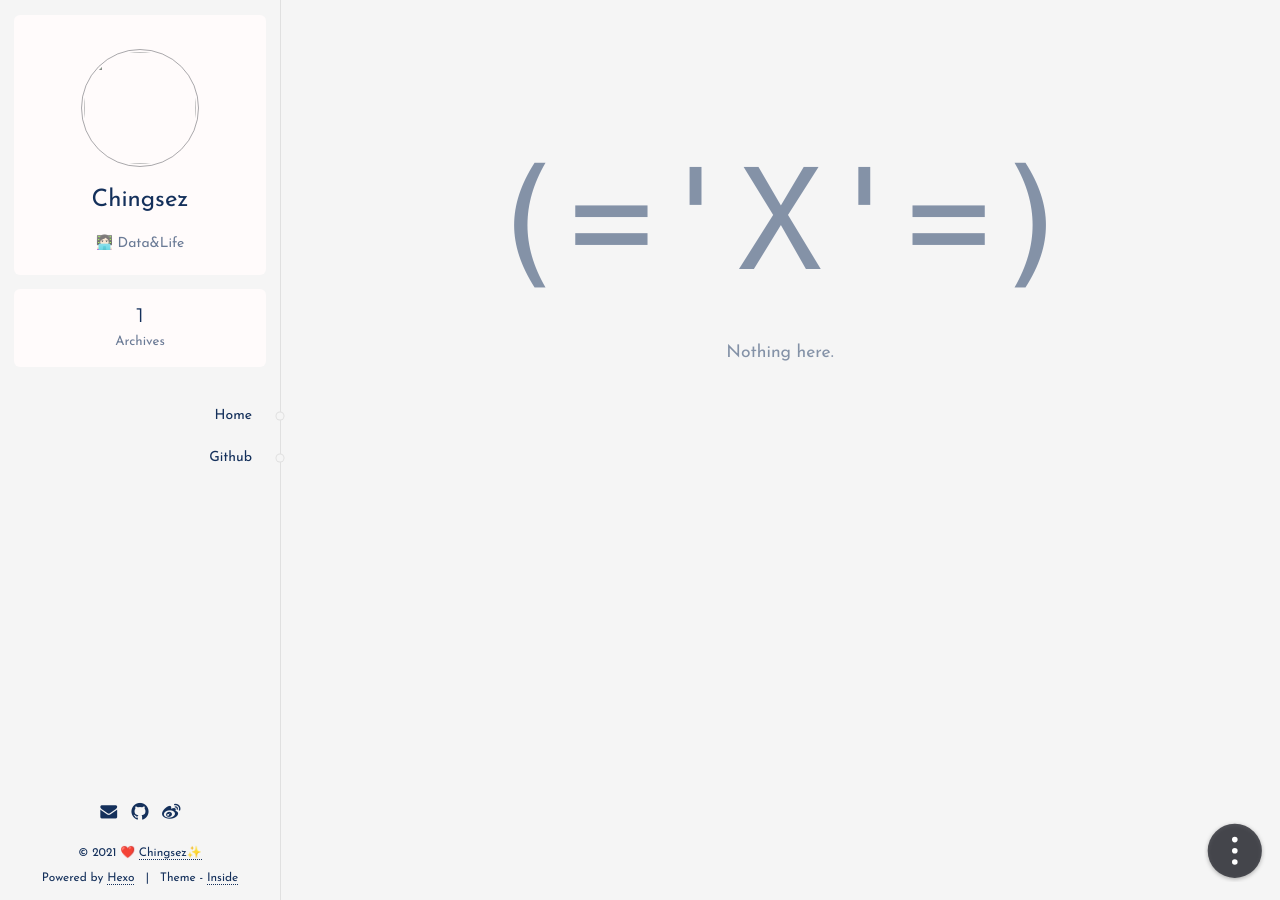
==== 404/index.html @ ec2925b9 "Site updated: 2021-01-14 09:56:22" ====
<!doctype html>
<html lang="en">
<head>
<meta charset="utf-8">
<title>Chingsez's Blog</title>
<base href="/">
<meta name="viewport" content="width=device-width, initial-scale=1, maximum-scale=1, user-scalable=0">
<link rel="canonical" href="http://example.com/404/">
<link rel="icon" type="image/x-icon" href="/favicon.ico">

<meta property="og:type" content="website">
<meta property="og:title" content="404">
<meta property="og:url" content="http://example.com/404/index.html">
<meta property="og:site_name" content="Chingsez&#39;s Blog">
<meta property="og:locale" content="en_US">
<meta property="og:image" content="http://tva1.sinaimg.cn/large/008eGmZEly1gmm3kkllflj30u00u0e82.jpg">
<meta property="article:author" content="Chingsez">
<meta name="twitter:card" content="summary">
<meta name="twitter:image" content="http://tva1.sinaimg.cn/large/008eGmZEly1gmm3kkllflj30u00u0e82.jpg">


<!-- hexo injector head_end start --><link href="//fonts.googleapis.com/css?family=Baloo+Bhaijaan|Inconsolata|Josefin+Sans|Montserrat" rel="stylesheet"><link href="/styles.43478ea7e28ed563c48b.css" rel="stylesheet">
<script src="/config.f42c9f4989754b93beda.js"></script>

<link rel="stylesheet" href="/theme.583ee6c41710050a871c.css" is="theme">
<!-- hexo injector head_end end --><meta name="generator" content="Hexo 5.3.0"></head>
<body lang="en"><!-- hexo injector body_begin start --><is-a></is-a><!-- hexo injector body_begin end --><!-- hexo injector body_end start --><script src="/runtime.b15aa7186c559b492b7d.js"></script><script src="/polyfills.824ff89b5f3ca4543a31.js"></script><script src="/main.03652fc423a687c817e8.js"></script><!-- hexo injector body_end end --></body>
</html>
---- styles.43478ea7e28ed563c48b.css ----
@charset "UTF-8";body,html{height:100%}@media print{body,html{height:auto}}html{font-size:14px}@media screen and (max-width:359px){html{font-size:12px}}body{margin:0;font-family:sans-serif;text-rendering:geometricPrecision;-webkit-font-smoothing:antialiased;-webkit-text-size-adjust:100%}@media print{body{background:none!important;color:#000!important}}h1,h2,h3,h4,h5,h6{font-weight:400;line-height:1.5}h1{font-size:1.78571rem}h2{font-size:1.42857rem}h3{font-size:1.28571rem}h4{font-size:1.14286rem}h5,h6{font-size:1rem}a{color:inherit;text-decoration:none;cursor:pointer}canvas,iframe,video{display:block;margin:auto;max-width:100%}img{max-width:100%}blockquote{margin:0;padding:0}table{border-spacing:0;border-collapse:collapse;font-size:inherit}td,th{padding:0}code,pre{font-size:85%;-webkit-font-smoothing:initial;-moz-osx-font-smoothing:initial}code{padding:.2em .4em;border-radius:3px}pre{padding:.75rem 1rem;line-height:1.6;overflow-wrap:normal;border:1px solid;border-color:inherit}pre pre{border:0}pre code{background:none;margin:0;padding:0;color:inherit}::-webkit-scrollbar{width:8px;height:6px}@media (max-width:675px){::-webkit-scrollbar{width:0;height:0;background:none}}input,textarea{border:1px solid;color:inherit;font-family:inherit;padding:4px 6px;background:none}input::-webkit-input-placeholder,textarea::-webkit-input-placeholder{color:inherit;opacity:.5}input:focus,textarea:focus{outline:none}sub,sup{position:relative;vertical-align:baseline}sup{top:-.5em}sub{top:-.3em}@font-face{font-weight:400;font-style:normal;font-family:Icon;src:url([data-uri]) format("woff")}.φbg:before{color:inherit;text-transform:none;font-style:normal;font-family:Icon;vertical-align:-1px}.icon-folder-minus:before{content:"\E900"}.icon-folder-plus:before{content:"\E901"}.icon-minus-circle:before{content:"\E923"}.icon-minus-square:before{content:"\E92E"}.icon-minus:before{content:"\E92F"}.icon-plus-square:before{content:"\E930"}.icon-plus-circle:before{content:"\E931"}.icon-plus:before{content:"\E932"}.icon-exit:before{content:"\E928"}.icon-external:before{content:"\E929"}.icon-check:before{content:"\E92A"}.icon-circle:before{content:"\E92B"}.icon-link:before{content:"\E906"}.icon-at:before{content:"\E927"}.icon-image:before{content:"\E905"}.icon-author:before{content:"\E903"}.icon-cate:before{content:"\E904"}.icon-hash:before{content:"\E907"}.icon-dot:before{content:"\E908"}.icon-next:before{content:"\E909"}.icon-previous:before{content:"\E90A"}.icon-down:before{content:"\E90B"}.icon-up:before{content:"\E90C"}.icon-search:before{content:"\E90D"}.icon-calendar:before{content:"\E90E"}.icon-eye:before{content:"\E90F"}.icon-clock:before{content:"\E910"}.icon-sidebar:before{content:"\E926"}.icon-toc:before{content:"\E925"}.icon-loader:before{content:"\E902"}.icon-wechat:before{content:"\E91C"}.icon-paypal:before{content:"\E919"}.icon-bitcoin:before{content:"\E91B"}.icon-soundcloud:before{content:"\E911"}.icon-pinterest:before{content:"\E91A"}.icon-youtube:before{content:"\E916"}.icon-tumblr:before{content:"\E914"}.icon-linkedin:before{content:"\E915"}.icon-myspace:before{content:"\E917"}.icon-disqus:before{content:"\E918"}.icon-hangouts:before{content:"\E912"}.icon-email:before{content:"\E913"}.icon-facebook:before{content:"\E91D"}.icon-dribbble:before{content:"\E91E"}.icon-telegram:before{content:"\E91F"}.icon-qq:before{content:"\E920"}.icon-instagram:before{content:"\E921"}.icon-weibo:before{content:"\E922"}.icon-feed:before{content:"\E924"}.icon-twitter:before{content:"\E92C"}.icon-github:before{content:"\E92D"}.φbh{position:relative}.φbi{position:fixed;top:0;left:0;z-index:1;overflow-x:hidden;overflow-y:auto;-webkit-overflow-scrolling:touch;width:100%;height:100%}.φbi img{position:absolute;transition:transform .3s cubic-bezier(.2,0,.2,1);transform-origin:0 0;cursor:inherit}.φbi:after{content:"";position:fixed;left:0;right:0;bottom:0;top:0;z-index:-1;transition:opacity .3s;opacity:0}.φbj{cursor:zoom-out}.φbj:after{opacity:1}.φbk{word-wrap:break-word;line-height:1.8}.φbk h2,.φbk h3,.φbk h4,.φbk h5,.φbk h6{margin:2rem 0 1rem;font-weight:700}.φbk h2 a:last-child,.φbk h3 a:last-child,.φbk h4 a:last-child,.φbk h5 a:last-child,.φbk h6 a:last-child{visibility:hidden;border:0}.φbk h2 a:last-child:active,.φbk h2 a:last-child:hover,.φbk h3 a:last-child:active,.φbk h3 a:last-child:hover,.φbk h4 a:last-child:active,.φbk h4 a:last-child:hover,.φbk h5 a:last-child:active,.φbk h5 a:last-child:hover,.φbk h6 a:last-child:active,.φbk h6 a:last-child:hover{color:inherit}.φbk h2 a:last-child:active:after,.φbk h2 a:last-child:hover:after,.φbk h3 a:last-child:active:after,.φbk h3 a:last-child:hover:after,.φbk h4 a:last-child:active:after,.φbk h4 a:last-child:hover:after,.φbk h5 a:last-child:active:after,.φbk h5 a:last-child:hover:after,.φbk h6 a:last-child:active:after,.φbk h6 a:last-child:hover:after{opacity:1;transition:opacity .15s}.φbk h2 a:last-child:after,.φbk h3 a:last-child:after,.φbk h4 a:last-child:after,.φbk h5 a:last-child:after,.φbk h6 a:last-child:after{padding-left:.2em;content:"\E906";vertical-align:-16%;font-style:normal;font-family:Icon;line-height:1;opacity:.63}.φbk h2:active a,.φbk h2:hover a,.φbk h3:active a,.φbk h3:hover a,.φbk h4:active a,.φbk h4:hover a,.φbk h5:active a,.φbk h5:hover a,.φbk h6:active a,.φbk h6:hover a{visibility:visible}.φbk>iframe,.φbk>video{margin:2em auto}.φbk img{vertical-align:text-bottom}.φbk hr{margin:2.5em auto;width:4px;height:4px;border:0;border-radius:3px;background-color:currentColor;box-shadow:1em 0 0 0 currentColor,-1em 0 0 0 currentColor}.φbk blockquote{position:relative;margin:2em 0;padding-left:24px;border-color:inherit}.φbk blockquote:before{position:absolute;left:0;top:0;width:4px;bottom:0;background-color:currentColor;content:"";opacity:.2}.φbk blockquote footer cite{word-break:break-all}.φbk blockquote footer cite:before{padding:0 .3em;content:"\2014"}@media print{.φbk blockquote{margin:2em 1em;font-style:italic;color:#555}}.φbk ol,.φbk ul{padding-left:2em}.φbk ol>li{list-style-type:decimal}.φbk ol>li>ol>li{list-style-type:lower-alpha}.φbk ol>li>ol>li>ol>li{list-style-type:lower-roman}.φbk a{border-bottom:1px dotted;transition:color .15s,border-color .15s,opacity .15s}.φbk a:active,.φbk a:hover{border-bottom-style:solid}.φbk details{position:relative;padding-left:1.5em;border-color:inherit}.φbk details[open]>summary:before{transform:rotate(90deg)}.φbk details>summary{outline:inherit;list-style:none;cursor:pointer;-webkit-user-select:none;-moz-user-select:none;-ms-user-select:none;user-select:none}.φbk details>summary:before{font-family:Icon;position:absolute;left:0;content:"\E909";font-weight:700;transition:transform .15s}.φbk details>summary::-webkit-details-marker{display:none}.φbk details>p:first-of-type{margin-top:0}.φbk>pre{overflow-x:auto}.φbk>pre code{color:inherit;background-color:inherit}.φbk sup a,.φbk sup a:hover{border-bottom:none}@media print{.φbk{line-height:1.5}.φbk a{border-bottom:0}.φbk a[href^=http]:after,.φbk a[href^=https] .φbk a[href^="//"]:after{content:" ("attr(href)")"}}.φbl:first-letter{float:left;margin:.3rem .4rem 0 0;font-size:2.9rem;line-height:1}@media print{.φbl:first-letter{font-size:2.6rem}}.φbk .φcy{margin:1.5em 0;border-color:inherit}.φbk .φcy>div{overflow-x:auto}@media print{.φbk .φcy>div{overflow-x:visible}}@media (max-width:675px){.φbk .φcy{overflow-x:auto;margin:1.5em -1.5rem}.φbk .φcy>div{display:table;overflow-x:inherit;padding:0 1.5rem;min-width:100%;box-shadow:none!important}}.φbk .φda,.φbk .φda table{border-color:inherit}.φbk .φda table{margin:auto;min-width:100%}.φbk .φda td,.φbk .φda th{padding:.5em 1em;border-bottom:1px solid;border-color:inherit}.φbk .φda th{text-align:inherit;white-space:nowrap;font-weight:700}.φbk .φda td{white-space:pre}.φbk .φda th[align=center]{text-align:center}.φbk .φda th[align=right]{text-align:right}@media print{.φbk .φda{text-align:center}.φbk .φda table{display:inline-table;min-width:auto;border:1px solid;text-align:left}.φbk .φda td,.φbk .φda th{white-space:normal;border:1px solid;padding:.5em}.φbk .φda tr:nth-child(2n){background:none!important}}.φbk .φcx{display:block;margin:auto;cursor:zoom-in}.φbk .φcx+figcaption{display:block;margin-top:.75em;text-align:center;font-size:.85em;opacity:.63}.φbk .φcz{padding-left:.75em}.φbk .φcz li{list-style:none}.φbk .φcz i:before{margin-right:.4em;content:"\E92B";font-family:Icon;font-size:smaller;font-style:normal}.φbk .φcz input{display:none}.φbk .φcz input:checked~i:before{content:"\E92A"}.φbk .φdc.φdf>ul li>header:before{content:"\E930"}.φbk .φdc.φdf>ul li>input:checked~header:before{content:"\E92E"}.φbk .φdc.φde>ul li>header:before{content:"\E931"}.φbk .φdc.φde>ul li>input:checked~header:before{content:"\E923"}.φbk .φdc.φdd>ul li>header:before{content:"\E932"}.φbk .φdc.φdd>ul li>input:checked~header:before{content:"\E92F"}.φbk .φdc>ul{padding-left:1.5em}.φbk .φdc>ul li{position:relative;list-style-type:none}.φbk .φdc>ul li>input{position:absolute;z-index:1;left:-1.5em;top:0;margin:0;width:calc(100% + 1.5em);height:1.8em;font-size:inherit;cursor:pointer;opacity:0}.φbk .φdc>ul li>header{position:relative;display:block}.φbk .φdc>ul li>header:before{font-family:Icon;position:absolute;left:-1.5em}.φbk .φdc>ul li>input:checked~ul{display:block}.φbk .φdc>ul li>ul{display:none;padding-left:1.5em}.φbk .φdb>ul{padding-left:2rem}.φbk .φdb>ul li{position:relative;margin:.5em 0;list-style-type:none}.φbk .φdb>ul li:last-child:before{content:none}.φbk .φdb>ul li:before{margin-top:3px;margin-left:4px;width:2px;height:100%}.φbk .φdb>ul li:after,.φbk .φdb>ul li:before{position:absolute;top:.9rem;left:-2rem;content:""}.φbk .φdb>ul li:after{width:6px;height:6px;border:2px solid;border-color:inherit;border-radius:50%;transform:translateY(-50%)}.highlight{position:relative;margin:1em 0}.highlight>table{table-layout:fixed;width:100%}.highlight code{background:none}.highlight pre{margin:0;border:0}@media print{.highlight pre{padding-left:0;padding-right:0;white-space:pre-wrap}}.highlight .gutter{text-align:right;width:2em;vertical-align:top;padding-right:.2em;-webkit-user-select:none;-moz-user-select:none;-ms-user-select:none;user-select:none}.highlight .gutter pre{padding:.75rem .25rem .75rem .75rem}.highlight .gutter+.code pre{padding-left:.5rem;padding-right:0}@media print{.highlight .gutter{display:none}}.highlight .code{overflow-x:auto}.highlight .code .line{padding-right:.75rem}.highlight figcaption{padding:.5rem 1rem;font-size:85%}.highlight figcaption a{float:right;border:0}@media print{.highlight figcaption{padding-left:0;padding-right:0}}.highlight .emphasis{font-style:italic}.highlight .strong{font-weight:700}@media print{.highlight{border:0!important}}.gist .gist-meta{background:none!important}.gist .gist-file{border-color:#eee!important;border-radius:3px!important}.gist .gist-data{padding:.4em 0!important;border-color:#eee!important;border-radius:3px 3px 0 0!important}.φbm{display:block;overflow-x:hidden}.φbm,.φbo{position:relative;height:100%}.φbo{margin-left:280px;transform-origin:0 42%}@media (max-width:975px){.φbo{margin:0}}@media print{.φbo{margin:0}}.φbn,.φbs{height:100%}.φbs{overflow-y:auto;-webkit-overflow-scrolling:touch}.φbr{position:relative;display:block}@media (min-width:676px){.φbr{margin:2rem auto;max-width:660px;min-width:640px}}@media print{.φbr{margin:0 auto;max-width:680px}}.φbq{position:absolute;top:0;right:0;left:0;height:100%}@media (max-width:675px){.φbp:before{position:absolute;top:1.6rem;bottom:1.6rem;left:-1.6rem;z-index:-1;width:100%;border-radius:.85rem;background-color:hsla(0,0%,100%,.2);content:""}.φbp .φbs{overflow-y:hidden;border-radius:.85rem;transition:border-radius .4s}}.φbt{position:relative;display:block;margin-left:1.5rem;padding:.5rem 0;line-height:2rem;transition:color .15s}.φbt:before{position:absolute;top:1.5rem;left:-1rem;content:"-";opacity:.63;transform:translateY(-50%)}.φbv{float:left;padding-right:.5rem;white-space:nowrap;letter-spacing:1px;font-size:.85rem;opacity:.63}.φbu{display:table-cell;font-size:1.15rem}.φbw{padding:2px;width:8rem;height:8rem;border:1px solid;border-radius:50%;vertical-align:bottom}@media (max-width:675px){.φbw{border-color:hsla(0,0%,100%,.618)!important}}.φbx{display:block}.φby{border-radius:6px;padding:2.15rem}@media (max-width:675px){.φby{border-radius:0;padding:1.5rem}}.φbz{position:relative;display:block;padding:1rem 2.15rem 2.15rem}@media (max-width:675px){.φbz{padding:1rem 1.5rem 1.5rem}}@media print{.φbz{display:none}}.φca{display:block;padding:1rem;border-radius:3px;text-align:center;line-height:1.6;transition:background-color .15s;-webkit-user-select:none;-moz-user-select:none;-ms-user-select:none;user-select:none}.φca:active,.φca:hover{color:#fff}.φcb{padding-bottom:4rem;line-height:1.6}.φcc{display:block;margin:2rem 0;padding:1rem 1.5rem;border-left:3px solid transparent;border-radius:3px;word-break:break-word;line-height:1.8}@media print{.φcc{display:none}}.φcg{margin:0;padding:0}.φce{overflow:hidden;list-style:none}.φcf{float:left}.φcf span{margin:0 .6em 0 .2em}.φcd{display:table-cell}.φch{position:fixed;right:1rem;bottom:1.3rem;z-index:1;color:#fff;text-align:center;-webkit-tap-highlight-color:transparent}@media print{.φch{display:none}}.φcj{width:4.4rem;height:4.4rem;cursor:pointer}.φck{-webkit-animation:1s both;animation:1s both;-webkit-animation-name:φci;animation-name:φci}.φcp{z-index:-1;display:block;width:4.4rem;height:4.4rem}.φcm{transform:translate3d(2.2rem,2.2rem,0)}.φcm circle{transition:all .15s cubic-bezier(0,0,.382,1.618);fill:#fff}.φcn{font-size:1.2rem;line-height:1;transform:translateY(.382em);fill:#fff;text-anchor:middle}.φcn tspan{font-size:.75rem;font-family:inherit}.φco{opacity:.9;transform:rotate(-90deg);transform-origin:50% 50%;stroke-width:1px;fill:none}.φcl{opacity:.8}.φcq span{position:absolute;z-index:-1;width:3.4rem;height:3.4rem;border-radius:50%;background-color:rgba(0,0,0,.8);box-shadow:0 2px 4px 1px rgba(0,0,0,.2);font-size:1.5rem;line-height:3.4rem;opacity:0;cursor:pointer;transition:.4s cubic-bezier(0,0,.382,1.618);transition-property:transform,opacity}.φcq span:before{font-size:inherit}.φcq span:nth-child(3n-2){top:0;right:0}.φcq span:nth-child(3n-1){top:0;left:0}.φcq span:nth-child(3n){bottom:0;left:0}.φcr span{opacity:1}.φcr span:first-child{transform:translate3d(0,-140%,0)}.φcr span:nth-child(2){transform:translate3d(-98.99495%,-98.99495%,0)}.φcr span:nth-child(3){transform:translate3d(-140%,0,0)}.φcr span:nth-child(4){transform:translate3d(0,-280%,0)}.φcr span:nth-child(5){transform:translate3d(-107.15136%,-258.68627%,0)}@-webkit-keyframes φci{to{transform:rotateY(1turn)}}@keyframes φci{to{transform:rotateY(1turn)}}.φdg{display:flex;justify-content:center;margin:2rem 0}.φdg,.φdh{text-align:center}.φdh{margin:0 2px;width:2.4rem;height:2.4rem;border-radius:50%;line-height:2.4rem}.φdh:active,.φdh:hover,.φdi{color:#fff}.φdi,.φdj{pointer-events:none}.φdj:before{content:"\E908";font-family:Icon}.φdl:before{content:"\E90A";font-family:Icon}.φdk:before{content:"\E909";font-family:Icon}.φdm{display:block;overflow:hidden;margin-bottom:1.75rem;border-radius:6px}@media (max-width:675px){.φdm{margin:1rem}}.φds{margin:0;font-weight:400;-webkit-tap-highlight-color:transparent}.φds a{padding:1.5rem 1.5rem 0;transition:color .15s}.φdr,.φds a{display:block}.φdn{padding:0 1.5rem;opacity:.8}.φdo{margin:1em 1.5rem 0;padding-bottom:1.5rem;opacity:.63}.φdp{display:inline-block;margin-right:1rem}.φdq{margin-right:.4rem}.φdt{position:relative;display:block;margin:4rem 0 1.5rem;text-align:center}@media print{.φdt{display:none}}.φdy{margin:0;font-size:1.1rem;line-height:2}.φdv{display:inline-block;padding-top:1rem}.φdw{overflow:hidden;border:1px solid;border-color:inherit;border-radius:6px;box-shadow:3px 4px 11px rgba(42,43,51,.1);-webkit-animation:.2s both;animation:.2s both;-webkit-animation-name:φdu;animation-name:φdu}.φdx{margin-bottom:1rem;max-width:24rem;border-color:inherit}.φdw div{padding:1rem 1.5rem;text-align:left;line-height:1.5}@media (max-width:675px){.φdw div{padding:1rem}}.φdw a{display:block;overflow:hidden;max-width:100%;border-radius:3px;text-overflow:ellipsis;white-space:nowrap;transition:background-color .15s,color .15s}.φdz{position:relative;padding:0 1rem;border-color:inherit;font-size:1.1rem;transition:color .15s}.φdz,.φea{display:inline-block}.φea{box-sizing:border-box;border:1px solid;border-color:inherit;border-radius:2.6rem;white-space:nowrap;font-size:.85rem;line-height:2.6rem}.φdz:after{position:absolute;top:50%;right:0;height:1.4rem;border-left:1px solid;border-color:inherit;content:"";transform:translateY(-50%)}.φdz:first-child{padding-left:1.25rem}.φdz:last-child{padding-right:1.25rem}.φdz:last-child:after{content:none}.φdz:before{vertical-align:middle;font-size:1.4rem}@-webkit-keyframes φdu{0%{opacity:0;transform:translate3d(0,1rem,0)}to{opacity:1;transform:none}}@keyframes φdu{0%{opacity:0;transform:translate3d(0,1rem,0)}to{opacity:1;transform:none}}.φcs,.φcu{display:block}.φcu{width:100%}.φcv{position:relative;display:block;max-width:100%;text-align:center}.φcv:before{position:absolute;top:50%;left:50%;margin:-.7em 0 0 -.7em;color:inherit;content:"\E902";font-style:normal;font-size:1.4rem;font-family:Icon;opacity:.63;-webkit-animation:1.75s linear infinite;animation:1.75s linear infinite;-webkit-animation-name:φct;animation-name:φct}.φcw:before{content:"\E905";-webkit-animation:none;animation:none}@-webkit-keyframes φct{0%{transform:rotate(0)}to{transform:rotate(1turn)}}@keyframes φct{0%{transform:rotate(0)}to{transform:rotate(1turn)}}.φeb{position:fixed;top:0;bottom:0;left:0;border-right:1px solid}@media (max-width:975px){.φeb{opacity:0;z-index:0}}@media (max-width:675px){.φeb{border:0;color:#fff}}@media print{.φeb{display:none}}.φel{position:relative;overflow-y:auto;-webkit-overflow-scrolling:touch;margin-right:-1rem;padding-right:1rem;height:100%;width:280px}@media (max-width:675px){.φel{padding-right:1.6rem}}.φel::-webkit-scrollbar{width:0;height:0}.φem{padding:1px 0}.φec{margin:1rem 1rem .5rem;border-radius:6px;text-align:center}@media (max-width:675px){.φec{border:0;background:none!important}}.φed{display:inline-block;margin-top:2.4rem}.φef{display:block;margin:1.5rem;font-size:1.714285rem;transition:color .15s}@media (max-width:675px){.φef{color:#fff!important}}.φee{padding:0 1.5rem 1.5rem;line-height:1.5;opacity:.63}.φeq{display:flex;justify-content:space-around;margin:0 1rem;padding:0 1rem;border-radius:6px;text-align:center;white-space:nowrap;-webkit-tap-highlight-color:transparent;-webkit-user-select:none;-moz-user-select:none;-ms-user-select:none;user-select:none}@media (max-width:675px){.φeq{background:none!important}}.φer{position:relative;padding:1.25rem 0;min-width:24%;border-radius:6px}.φer:after{position:absolute;right:0;bottom:0;left:0;margin:auto;width:62%;height:.3rem;content:"";transition:transform .4s;transform:scaleY(0);transform-origin:bottom center;border-radius:3px 3px 0 0;background-color:currentColor}.φer span{display:block;margin:0 .5rem;line-height:1}.φer span:first-child{margin-bottom:.75rem;font-size:1.4rem}.φer span:last-child{font-size:.95rem;opacity:.63}@media (max-width:675px){.φer:after{left:-.2rem;right:-.2rem;top:.5rem;bottom:.5rem;width:auto;height:auto;border-radius:6px;background-color:hsla(0,0%,100%,.1)!important}}.φer:active:after,.φer:hover:after,.φes:after{transform:scaleX(1)}@media (max-width:675px){.φer:active,.φer:hover,.φes{color:#fff!important}}.φen{margin:2rem 0 3rem;-webkit-tap-highlight-color:transparent;-webkit-user-select:none;-moz-user-select:none;-ms-user-select:none;user-select:none}.φeo{position:relative;display:block;padding-right:2rem;border-color:inherit;text-align:right;text-transform:capitalize;white-space:pre;line-height:3rem;transition:all .15s}.φeo:after{position:absolute;top:50%;right:0;width:7px;height:7px;border-radius:50%;content:"";transform:translate(50%,-50%)}@media (max-width:675px){.φeo{padding-left:3rem;text-align:left}.φeo:before{position:absolute;top:0;right:0;width:100%;height:100%;background:linear-gradient(90deg,hsla(0,0%,100%,.1),transparent)!important;content:"";transition:transform .4s;transform:scaleX(0);transform-origin:0 50%}.φeo:after{content:none}}.φeo:active,.φeo:hover,.φep{font-size:1.168rem}.φeo:active:after,.φeo:hover:after,.φep:after{background-image:none}@media (max-width:675px){.φeo:active,.φeo:hover,.φep{font-size:inherit;color:#fff!important}.φeo:active:before,.φeo:hover:before,.φep:before{transform:scaleX(1)}}.φeg{padding:1rem 1rem .75rem;text-align:center;line-height:1.4em}.φeg>p{margin:.25rem 0 0;font-size:.85rem}.φeg>p a{border-color:inherit}@media (max-width:675px){.φeg>p a:active,.φeg>p a:hover{color:#fff;border-color:#fff}}.φei+.φei:before{padding:0 .8rem;content:"|"}.φeh{position:absolute;right:1rem;bottom:0;left:0}.φej{margin:0 1rem 1rem;-webkit-user-select:none;-moz-user-select:none;-ms-user-select:none;user-select:none}.φek{display:inline-block;font-size:0;transition:color .15s}.φek:before{margin:0 .4rem;font-size:1.428rem;line-height:1.5}@media (max-width:675px){.φek:active,.φek:hover{color:#fff!important}}.φet{display:inline-block;margin:0 1rem 1rem 0}.φeu{display:block;padding:0 1em;border-radius:3px;line-height:2.4;transition:background-color .15s}.φeu:before{margin-right:.2em;content:"\E907";vertical-align:-.1em;font-size:.85em;font-family:Icon;vertical-align:-1px;line-height:inherit}.φeu :active,.φeu:hover{color:#fff}.φev{position:fixed;top:0;right:0;bottom:0;overflow-y:auto;-webkit-overflow-scrolling:touch;-webkit-user-select:none;-moz-user-select:none;-ms-user-select:none;user-select:none;padding:1rem 0;width:252px;transform:translate3d(252px,0,0)}@media print{.φev{display:none}}.φew{box-shadow:-2px 0 3px rgba(0,0,0,.1)}.φex{position:relative;margin:0;padding:0 0 0 1.5em}.φey{padding:0}.φey:before{position:absolute;top:.5em;bottom:.5em;left:1px;width:2px;content:"";transition:transform .4s;transform:scaleY(0);transform-origin:center top}.φez:before{transform:scaleX(1)}.φfa{display:block;padding:.5em 1em;line-height:1.4}.φfa code{white-space:nowrap}.φfb{float:left;margin-right:4px;font-size:.9rem}.φfc{display:table-cell}.φfd{display:block;text-align:center;opacity:.5}.φfe{margin:10rem 0 3rem;border:0;font-size:10rem;font-family:monospace}@media (max-width:675px){.φfe{font-size:6rem}}.φff{font-size:1.25rem}.φfg{display:block}.φfj{border-radius:6px;padding:2.15rem}@media (max-width:675px){.φfj{border-radius:0;padding:1.5rem}}.φfk{position:relative;padding:2.15rem 0;border-color:inherit}@media (max-width:675px){.φfk{padding:1.5rem 0}}.φfk:first-of-type{margin-top:-2.15rem}@media (max-width:675px){.φfk:first-of-type{margin-top:-1.5rem}}.φfk:last-of-type{margin-bottom:-2.15rem;padding-bottom:6rem}@media (max-width:675px){.φfk:last-of-type{margin-bottom:-1.5rem}}.φfk:before{position:absolute;top:0;left:1.5rem;height:100%;border-left:1px solid;border-color:inherit;content:""}.φfl{margin:0;line-height:2.4em}.φfh,.φfl{position:relative}.φfh{padding-left:3rem}.φfh:hover .φfi:after{opacity:1}.φfi{top:1.5rem;left:1.5rem;padding:0 .6em;border-radius:2em;color:#fff;text-transform:uppercase;font-weight:600;line-height:2;transform:translate3d(-50%,-50%,0) scale3d(.75,.75,1)}.φfi,.φfi:after{position:absolute}.φfi:after{top:0;right:0;bottom:0;left:0;z-index:-1;border-radius:inherit;content:"";opacity:.63;transition:opacity .4s}.φfm{display:block;overflow-x:auto;overflow-y:hidden;white-space:nowrap}.φfm::-webkit-scrollbar{width:0;height:0}.φfr{position:relative;margin-bottom:.3rem;overflow:hidden;border-radius:6px}@media (max-width:675px){.φfr{border-radius:0}}.φfn{position:relative;display:inline-block;padding:0 2rem;font-size:1.2rem;line-height:3.8;border-color:inherit}.φfn:after{margin-left:.5rem;padding:2px 5px;border-radius:3px;border:1px solid;border-color:inherit;content:attr(count);font-size:.85rem}.φfn:before{position:absolute;right:0;bottom:0;left:0;margin:auto;width:38%;height:.3rem;content:"";transition:transform .4s;transform:scaleY(0);transform-origin:bottom center;border-radius:3px 3px 0 0;background-color:currentColor}.φfn:active:before,.φfn:hover:before,.φfo:before{transform:scaleX(1)}.φfp{z-index:1;display:flex;align-items:center;padding:0 .5em;-webkit-user-select:none;-moz-user-select:none;-ms-user-select:none;user-select:none}.φfp,.φfp:after{position:absolute;top:0;bottom:0;left:0}.φfp:after{content:"";right:0;box-shadow:0 0 10px 14px currentColor}.φfq{right:0;left:auto}.φfs{display:block;overflow:hidden;border-radius:6px}@media (max-width:675px){.φfs{border-radius:0}}@media print{.φfs{background:#fff}}.φfu{text-align:center}@media print{.φfu{display:none}}.φfw{margin:0;padding:4.3rem 2.15rem 2.15rem}.φfv{margin-top:-1rem;line-height:2;opacity:.5}.φft{position:relative;padding:.80625rem 2.15rem 2.15rem}@media (max-width:675px){.φft{padding:.5625rem 1.5rem 1.5rem}}@media print{.φft{padding:0}.φft:before{display:block;margin:1rem 0 4rem;content:attr(data-title);text-align:center;font-size:2.2rem}}.φfx{display:block;overflow:hidden;border-radius:6px}@media (max-width:675px){.φfx{border-radius:0}}@media print{.φfx{background:#fff}}.φgh{position:relative}@media (max-width:675px){.φgh{border-radius:0}}@media print{.φgh{display:none}}.φgj,.φgt{margin:0}.φgj{line-height:2}.φgk{display:inline-block;margin-right:1rem;transition:color .15s}.φgk:before{margin-right:.4rem;font-family:Icon;vertical-align:-1px}.φgo:before{content:"\E90E"}.φgl:before{content:"\E903"}.φgp:before{content:"\E90F"}.φgn:before{content:"\E910"}.φgm:before{content:"\E904"}.φga{position:relative;padding:.80625rem 2.15rem 2.15rem}@media (max-width:675px){.φga{padding:.5625rem 1.5rem 1.5rem}}@media print{.φga{margin:2rem 4rem;padding:0}.φga:before{display:block;margin:1rem 0 4rem;content:attr(data-title);text-align:center;font-size:2.2rem}}.φgb{padding:0 2.15rem}@media (max-width:675px){.φgb{padding:0 1.5rem}}@media print{.φgb{display:none}}.φgg{padding-bottom:1rem}.φgc{display:flex;padding:1.5rem 0;border-top:1px solid;border-color:inherit;line-height:1.5}@media (max-width:675px){.φgc{padding-top:1rem}}.φgd{position:relative;flex:1;padding:0 1rem}.φgd:after,.φgd:before{position:absolute;top:0;font-size:1.4rem;font-family:Icon;line-height:1}.φgf:before{left:-.5rem;content:"\E90A"}.φge{text-align:right}.φge:after{right:-.5rem;content:"\E909"}.φgi .φgt{padding:4.3rem 2.15rem 2.15rem}.φgi .φgj{padding:0 2.15rem;line-height:3}@media (max-width:675px){.φgi .φgj{padding:0 1.5rem}}.φgr{padding-top:37%;background-position:50%;background-size:cover;color:#fff}@media (max-width:675px){.φgr{padding-top:30%}}.φgr .φgj{background-color:transparent}.φgr .φgq{padding:2.5rem 2.15rem 1rem;background:rgba(0,0,0,.25);background:linear-gradient(180deg,transparent,rgba(0,0,0,.75))}@media (max-width:675px){.φgr .φgq{padding:2rem 1.5rem 1rem}}.φgs{margin:.7rem 0 1rem;height:2px;border:0;background:#fff;opacity:.5;-webkit-animation:.4s both;animation:.4s both;-webkit-animation-name:φfz;animation-name:φfz}@media (max-width:675px){.φgs{margin:.5rem 0 1rem}}@-webkit-keyframes φfz{0%{transform:scale3d(.8,.8,1)}to{transform:none}}@keyframes φfz{0%{transform:scale3d(.8,.8,1)}to{transform:none}}.φfy,.φhp{display:block}.φht{border-radius:6px;padding:2.15rem}@media (max-width:675px){.φht{border-radius:0;padding:1.5rem}}.φhs{margin:0 0 1.5rem}.φhq{display:block;border-radius:6px;padding:2.15rem}@media (max-width:675px){.φhq{border-radius:0;padding:1.5rem}}.φhr{margin:0 0 1.5rem}.φgu{display:block}.φgv{position:fixed;top:0;right:0;left:0;z-index:1;overflow-y:auto;height:100%;background-color:rgba(0,0,0,.2)}.φgv .φhn{margin:3rem auto 2rem;max-width:660px;-webkit-animation:.2s both;animation:.2s both;-webkit-animation-name:φgw;animation-name:φgw}@media (max-width:675px){.φgv .φhn{margin:0;max-width:none}}.φhk{display:flex;padding:.25rem .5rem;white-space:nowrap;border-radius:6px}@media (max-width:675px){.φhk{border-radius:0;padding:0 .25rem;max-height:4rem}}.φhl{margin-bottom:5px}@media (max-width:675px){.φhl{margin-bottom:0;border-bottom:1px solid;border-color:inherit}}.φhm{padding:1rem;font-size:1.5rem;opacity:.5;transition:opacity .15s}.φhm:active,.φhm:hover{opacity:1}.φhh{display:flex;flex-direction:row-reverse;flex-grow:1}.φhi{padding:1rem;font-size:1.5rem;opacity:.5;transition:opacity .15s}.φhj{flex-grow:1;padding:0;font-size:1.2rem;border:0;line-height:1.4}.φhh:hover .φhi,.φhj:focus+.φhi{opacity:1}.φho{overflow:hidden;padding-bottom:1px;border-color:inherit;border-radius:6px}@media (max-width:675px){.φho{border-radius:0;overflow-y:auto;-webkit-overflow-scrolling:touch;max-height:calc(100vh - 4rem)}}.φgx{border-color:inherit;padding:2.15rem}@media (max-width:675px){.φgx{padding:1.5rem}}.φgz{display:flex;justify-content:space-between;margin-top:-1rem;padding:1rem 0;font-size:1.2rem}.φha{border-bottom:2px dashed;border-color:inherit}.φgy{height:1.5rem}.φhb{position:relative;display:flex;padding:1.5rem 0;border-bottom:1px solid;border-color:inherit}@media (max-width:675px){.φhb{padding:1rem 0}}.φhb:last-of-type{padding-bottom:0;border:0}.φhc{flex:1}.φhf{margin-right:1.5rem;width:6rem;height:6rem;border-radius:3px;background-position:50%;background-size:auto 100%}@media (max-width:675px){.φhf{margin-right:1rem}}.φhg{font-size:1.2rem;transition:color .15s}.φhe,.φhg{display:block}.φhe{line-height:2.4;opacity:.63}.φhd em,.φhg em{color:#dc3545;font-style:normal}.φhd{word-break:break-word}@-webkit-keyframes φgw{0%{transform:translate3d(0,-4rem,0);opacity:0}to{transform:none;opacity:1}}@keyframes φgw{0%{transform:translate3d(0,-4rem,0);opacity:0}to{transform:none;opacity:1}}
---- theme.583ee6c41710050a871c.css ----
body{color:#14305B}.φf,.φg:after{background:#fffbfb}.φh,details figure.highlight,input,textarea{border-color:#e0e0e0}.φi:after{color:#fffbfb}.φj:after{box-shadow:0 0 0 1px #e0e0e0}.φcy ::-webkit-scrollbar-thumb{background-color:#e0e0e0}.φcy ::-webkit-scrollbar-thumb:hover{background-color:#14305B}.φdb>ul>li:before{background-color:#e0e0e0}.φdb>ul>li:after{background:#fffbfb}body{font-family:'Josefin Sans','PingFang SC'}.φc{font-family:Baloo Bhaijaan,'Josefin Sans','PingFang SC'}.φd,.φe:after{font-family:Montserrat,'Josefin Sans','PingFang SC'}.highlight figcaption,code,pre{font-family:Inconsolata,monospace}.φbc,.φbd:after,body{background:#f5f5f5}@media (max-width:675px){.φbe{background:#f5f5f5}}::-moz-selection{background-color:#2a2b33;color:#fff}::selection{background-color:#2a2b33;color:#fff}::-webkit-scrollbar-thumb{background-color:rgba(42,43,51,.2)}::-webkit-scrollbar-thumb:hover{background-color:rgba(42,43,51,.8)}code{color:#2a2b33}.φda th,code{background-color:rgba(42,43,51,.05)}@media (max-width:675px){.φk{background:#2a2b33}}.φl,.φm:after,.φn:before,.φo:active:after,.φo:hover:after,.φp:active:before,.φp:hover:before,.φq:active,.φq:hover{background-color:#2a2b33;background-image:none}.φr{background-color:rgba(42,43,51,.1)}.φs{background-color:rgba(42,43,51,.05)}.φt,.φu:active,.φu:hover{color:#2a2b33}.φv{border-color:#2a2b33}.φw{border-color:rgba(42,43,51,.4)}.φx,.φy:active,.φy:hover{border-color:rgba(42,43,51,.2)}.φz a:hover,.φz sup a{color:#2a2b33}.φz a:hover{border-color:#2a2b33}.φba{stroke:#2a2b33}.φbb{fill:#2a2b33}.φdb>ul li{border-color:#2a2b33}.highlight{border-radius:3px;color:#262b2f}.highlight .gutter{color:#95a5b3}.highlight figcaption{color:#363636}.highlight figcaption a,.highlight figcaption a:hover{color:#237dac}.highlight ::-webkit-scrollbar-thumb{background-color:#ffffff}.highlight ::-webkit-scrollbar-thumb:hover{background-color:#f3f6f7}.highlight ::-moz-selection{background-color:#f3f6f7;color:inherit}.highlight ::selection{background-color:#f3f6f7;color:inherit}.highlight .comment,.highlight .quote{color:#95a5b3}.highlight .deletion,.highlight .name,.highlight .regexp,.highlight .selector-class,.highlight .selector-id,.highlight .tag,.highlight .template-variable,.highlight .variable{color:#5d6c7b}.highlight .built_in,.highlight .builtin-name,.highlight .link,.highlight .literal,.highlight .meta,.highlight .number,.highlight .params,.highlight .type{color:#40464a}.highlight .attribute{color:#2980b9}.highlight .addition,.highlight .bullet,.highlight .string,.highlight .symbol{color:#be516e}.highlight .section,.highlight .title{color:#944770}.highlight .keyword,.highlight .selector-tag{color:#239371}.highlight{background-color:#ffffff}.highlight figcaption{border-radius:3px 3px 0 0;background-color:#ffffff}
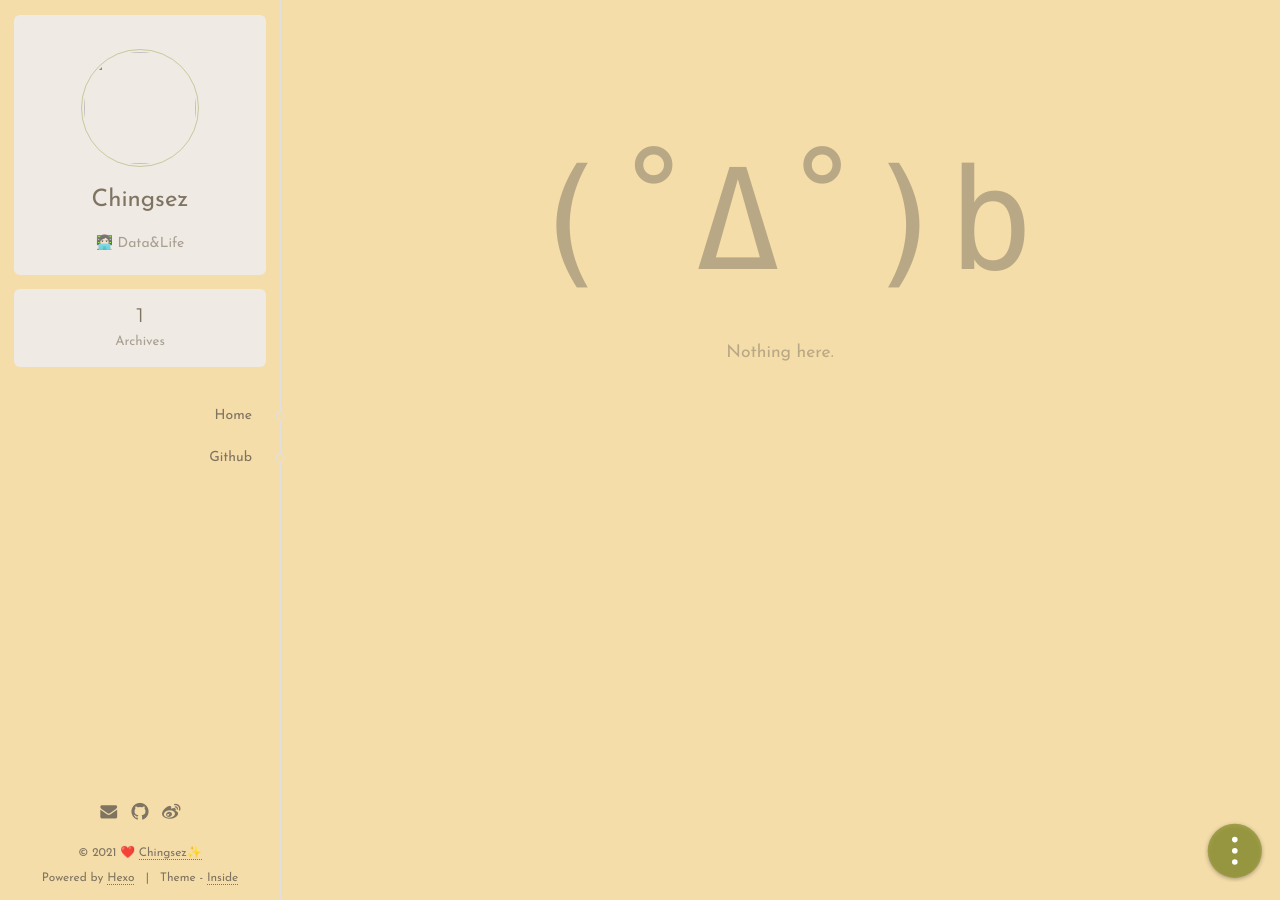
==== commit b9d7423b: "Site updated: 2021-01-17 10:50:34" ====
--- a/404/index.html
+++ b/404/index.html
@@ -20,9 +20,9 @@
 
 
 <!-- hexo injector head_end start --><link href="//fonts.googleapis.com/css?family=Baloo+Bhaijaan|Inconsolata|Josefin+Sans|Montserrat" rel="stylesheet"><link href="/styles.43478ea7e28ed563c48b.css" rel="stylesheet">
-<script src="/config.f42c9f4989754b93beda.js"></script>
+<script src="/config.e90668101f3a6fd9c59e.js"></script>
 
-<link rel="stylesheet" href="/theme.583ee6c41710050a871c.css" is="theme">
+<link rel="stylesheet" href="/theme.897090c731736257d7a2.css" is="theme">
 <!-- hexo injector head_end end --><meta name="generator" content="Hexo 5.3.0"></head>
 <body lang="en"><!-- hexo injector body_begin start --><is-a></is-a><!-- hexo injector body_begin end --><!-- hexo injector body_end start --><script src="/runtime.b15aa7186c559b492b7d.js"></script><script src="/polyfills.824ff89b5f3ca4543a31.js"></script><script src="/main.03652fc423a687c817e8.js"></script><!-- hexo injector body_end end --></body>
 </html>
--- a/theme.897090c731736257d7a2.css
+++ b/theme.897090c731736257d7a2.css
@@ -0,0 +1 @@
+body{color:#7f7462}.φf,.φg:after{background:#efeae4}.φh,details figure.highlight,input,textarea{border-color:#e0e0e0}.φi:after{color:#efeae4}.φj:after{box-shadow:0 0 0 1px #e0e0e0}.φcy ::-webkit-scrollbar-thumb{background-color:#e0e0e0}.φcy ::-webkit-scrollbar-thumb:hover{background-color:#7f7462}.φdb>ul>li:before{background-color:#e0e0e0}.φdb>ul>li:after{background:#efeae4}body{font-family:'Josefin Sans','PingFang SC'}.φc{font-family:Baloo Bhaijaan,'Josefin Sans','PingFang SC'}.φd,.φe:after{font-family:Montserrat,'Josefin Sans','PingFang SC'}.highlight figcaption,code,pre{font-family:Inconsolata,monospace}.φbc,.φbd:after,body{background:#f5dda9}@media (max-width:675px){.φbe{background:#f5dda9}}::-moz-selection{background-color:#909534;color:#fff}::selection{background-color:#909534;color:#fff}::-webkit-scrollbar-thumb{background-color:rgba(144,149,52,.2)}::-webkit-scrollbar-thumb:hover{background-color:rgba(144,149,52,.8)}code{color:#909534}.φda th,code{background-color:rgba(144,149,52,.05)}@media (max-width:675px){.φk{background:c2b988}}.φl,.φm:after,.φn:before,.φo:active:after,.φo:hover:after,.φp:active:before,.φp:hover:before,.φq:active,.φq:hover{background-color:#909534;background-image:none}.φr{background-color:rgba(144,149,52,.1)}.φs{background-color:rgba(144,149,52,.05)}.φt,.φu:active,.φu:hover{color:#909534}.φv{border-color:#909534}.φw{border-color:rgba(144,149,52,.4)}.φx,.φy:active,.φy:hover{border-color:rgba(144,149,52,.2)}.φz a:hover,.φz sup a{color:#909534}.φz a:hover{border-color:#909534}.φba{stroke:#909534}.φbb{fill:#909534}.φdb>ul li{border-color:#909534}.highlight{border-radius:3px;color:#262b2f}.highlight .gutter{color:#95a5b3}.highlight figcaption{color:#363636}.highlight figcaption a,.highlight figcaption a:hover{color:#237dac}.highlight ::-webkit-scrollbar-thumb{background-color:#ffffff}.highlight ::-webkit-scrollbar-thumb:hover{background-color:#f3f6f7}.highlight ::-moz-selection{background-color:#f3f6f7;color:inherit}.highlight ::selection{background-color:#f3f6f7;color:inherit}.highlight .comment,.highlight .quote{color:#95a5b3}.highlight .deletion,.highlight .name,.highlight .regexp,.highlight .selector-class,.highlight .selector-id,.highlight .tag,.highlight .template-variable,.highlight .variable{color:#5d6c7b}.highlight .built_in,.highlight .builtin-name,.highlight .link,.highlight .literal,.highlight .meta,.highlight .number,.highlight .params,.highlight .type{color:#40464a}.highlight .attribute{color:#2980b9}.highlight .addition,.highlight .bullet,.highlight .string,.highlight .symbol{color:#be516e}.highlight .section,.highlight .title{color:#944770}.highlight .keyword,.highlight .selector-tag{color:#239371}.highlight{background-color:#ffffff}.highlight figcaption{border-radius:3px 3px 0 0;background-color:#ffffff}
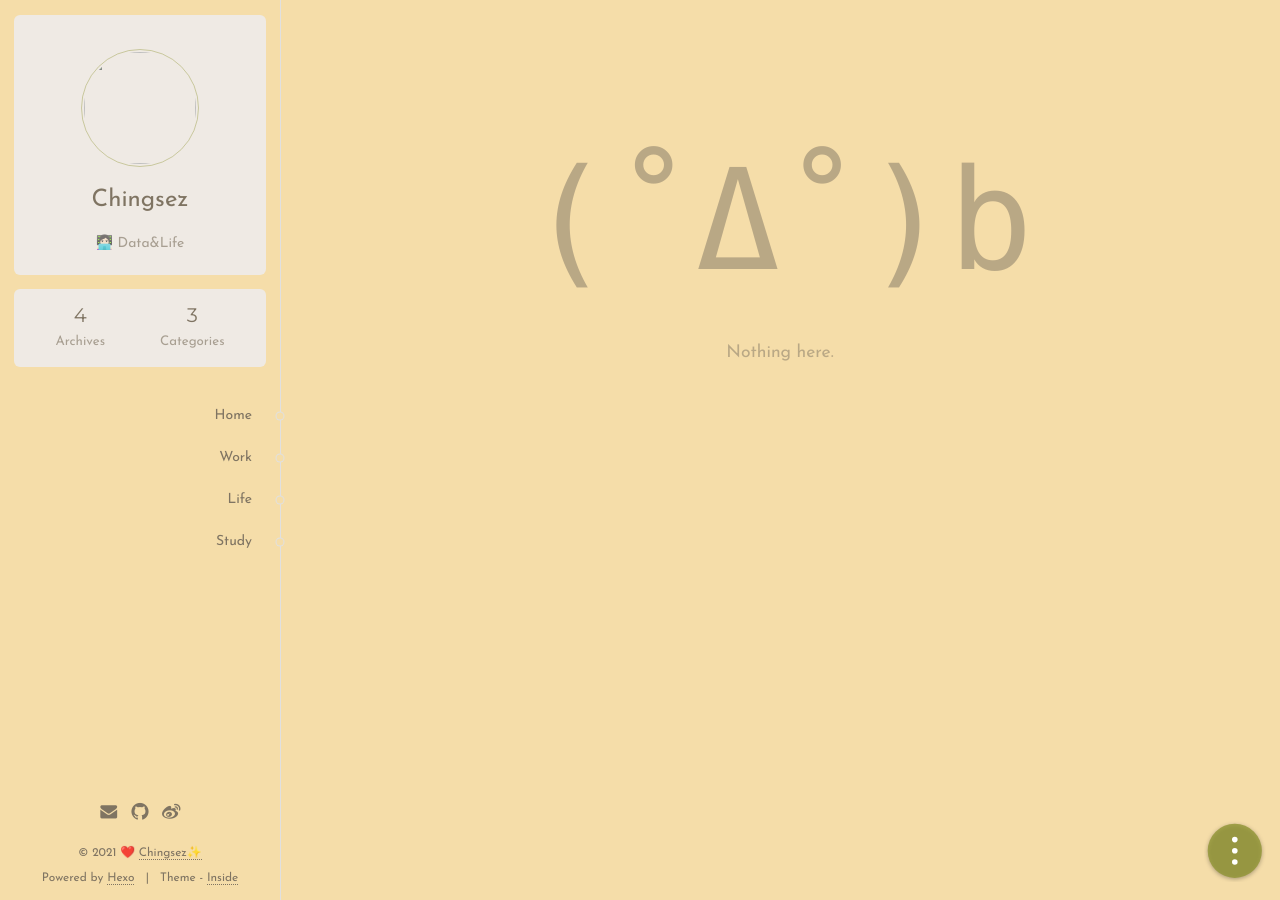
==== commit 4714582b: "Site updated: 2021-03-02 15:14:31" ====
--- a/404/index.html
+++ b/404/index.html
@@ -20,7 +20,7 @@
 
 
 <!-- hexo injector head_end start --><link href="//fonts.googleapis.com/css?family=Baloo+Bhaijaan|Inconsolata|Josefin+Sans|Montserrat" rel="stylesheet"><link href="/styles.43478ea7e28ed563c48b.css" rel="stylesheet">
-<script src="/config.e90668101f3a6fd9c59e.js"></script>
+<script src="/config.fa4c14c0015542d68a12.js"></script>
 
 <link rel="stylesheet" href="/theme.897090c731736257d7a2.css" is="theme">
 <!-- hexo injector head_end end --><meta name="generator" content="Hexo 5.3.0"></head>
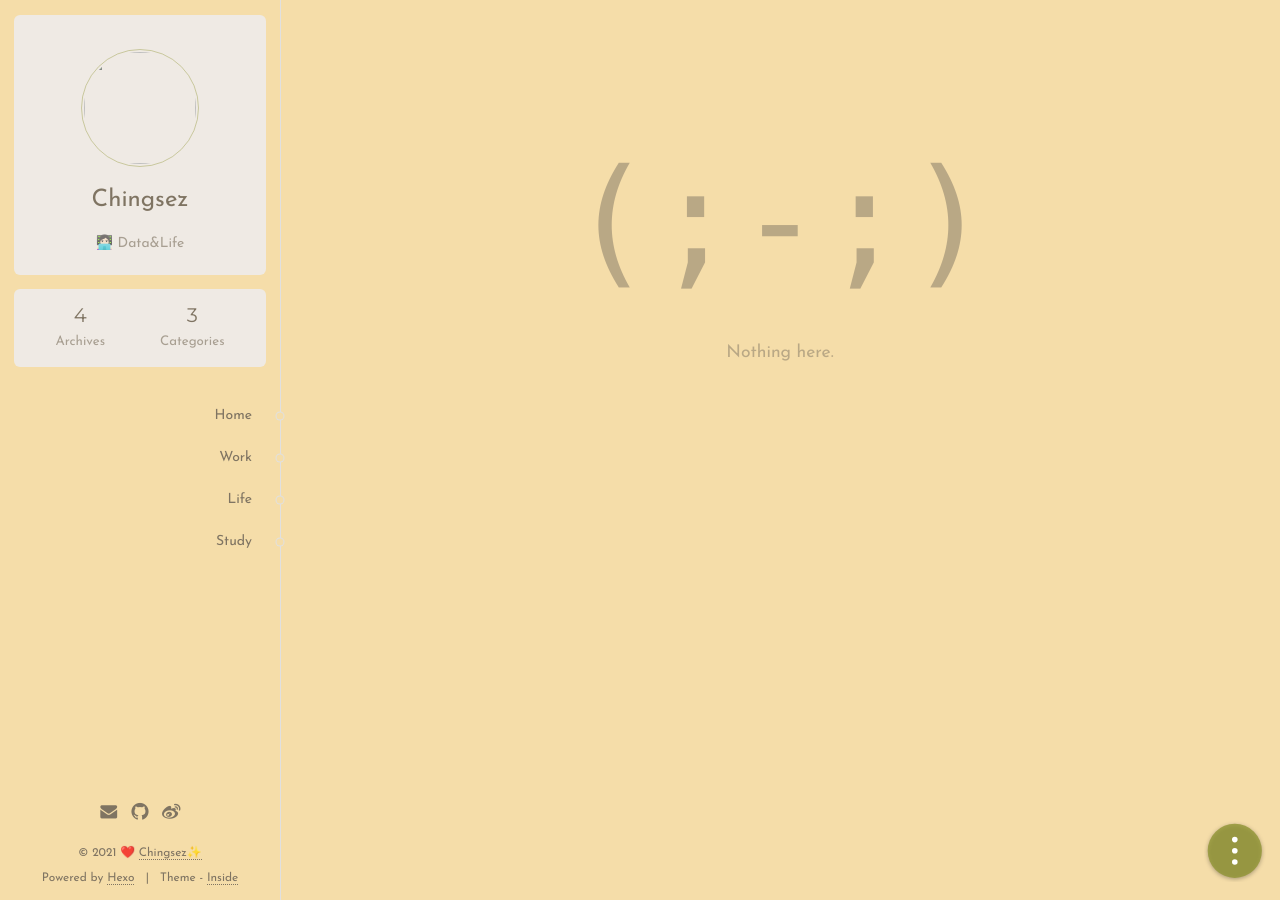
==== commit 1fae499c: "Site updated: 2021-03-02 15:46:01" ====
--- a/404/index.html
+++ b/404/index.html
@@ -5,18 +5,18 @@
 <title>Chingsez's Blog</title>
 <base href="/">
 <meta name="viewport" content="width=device-width, initial-scale=1, maximum-scale=1, user-scalable=0">
-<link rel="canonical" href="http://example.com/404/">
+<link rel="canonical" href="https://chingsez.github.io/404/">
 <link rel="icon" type="image/x-icon" href="/favicon.ico">
 
 <meta property="og:type" content="website">
 <meta property="og:title" content="404">
-<meta property="og:url" content="http://example.com/404/index.html">
+<meta property="og:url" content="https://chingsez.github.io/404/index.html">
 <meta property="og:site_name" content="Chingsez&#39;s Blog">
 <meta property="og:locale" content="en_US">
-<meta property="og:image" content="http://tva1.sinaimg.cn/large/008eGmZEly1gmm3kkllflj30u00u0e82.jpg">
+<meta property="og:image" content="https://tva1.sinaimg.cn/large/008eGmZEly1gmm3kkllflj30u00u0e82.jpg">
 <meta property="article:author" content="Chingsez">
 <meta name="twitter:card" content="summary">
-<meta name="twitter:image" content="http://tva1.sinaimg.cn/large/008eGmZEly1gmm3kkllflj30u00u0e82.jpg">
+<meta name="twitter:image" content="https://tva1.sinaimg.cn/large/008eGmZEly1gmm3kkllflj30u00u0e82.jpg">
 
 
 <!-- hexo injector head_end start --><link href="//fonts.googleapis.com/css?family=Baloo+Bhaijaan|Inconsolata|Josefin+Sans|Montserrat" rel="stylesheet"><link href="/styles.43478ea7e28ed563c48b.css" rel="stylesheet">
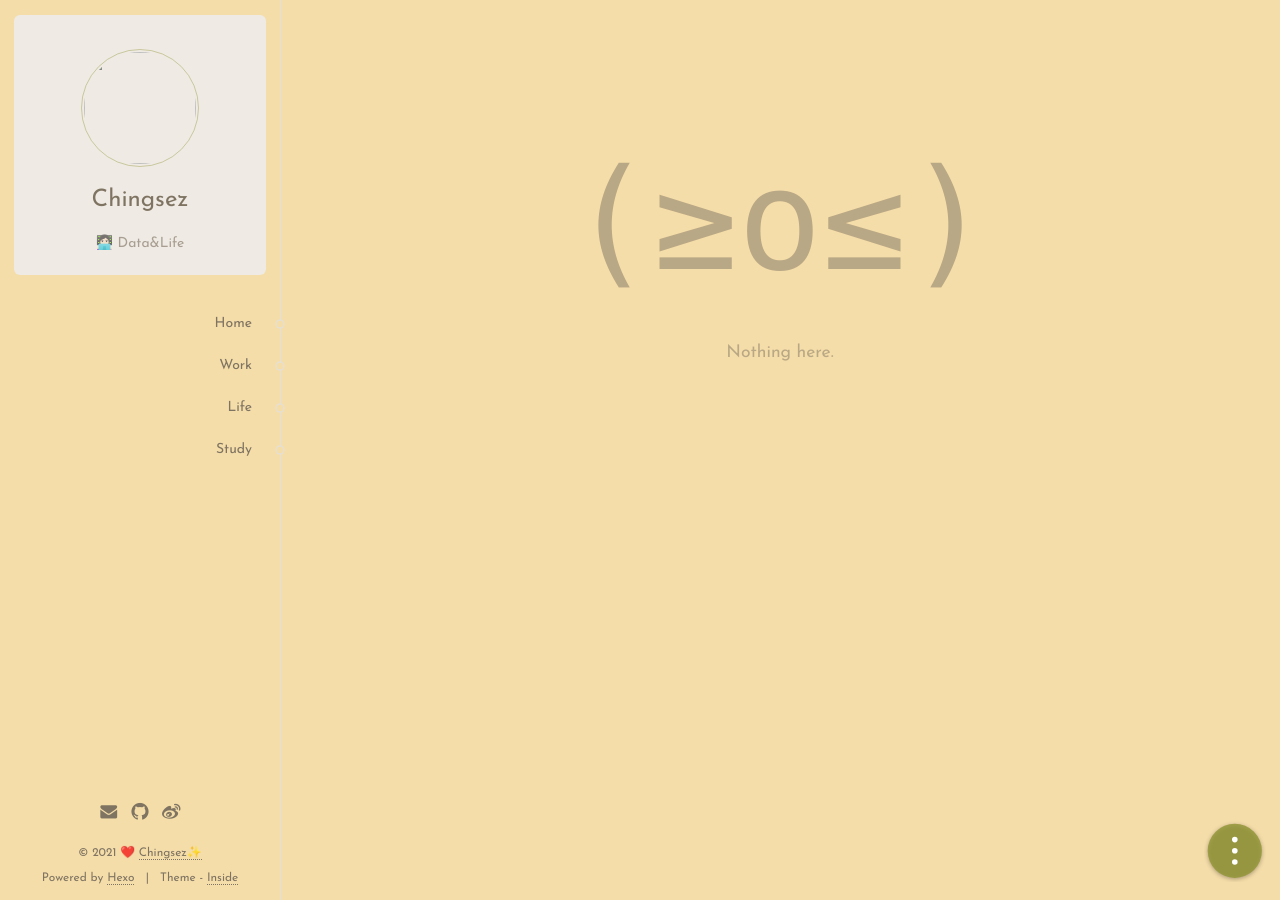
==== commit c86a5522: "Site updated: 2021-03-02 15:48:13" ====
--- a/404/index.html
+++ b/404/index.html
@@ -20,7 +20,7 @@
 
 
 <!-- hexo injector head_end start --><link href="//fonts.googleapis.com/css?family=Baloo+Bhaijaan|Inconsolata|Josefin+Sans|Montserrat" rel="stylesheet"><link href="/styles.43478ea7e28ed563c48b.css" rel="stylesheet">
-<script src="/config.fa4c14c0015542d68a12.js"></script>
+<script src="/config.ea10507fc0d02f4f5159.js"></script>
 
 <link rel="stylesheet" href="/theme.897090c731736257d7a2.css" is="theme">
 <!-- hexo injector head_end end --><meta name="generator" content="Hexo 5.3.0"></head>
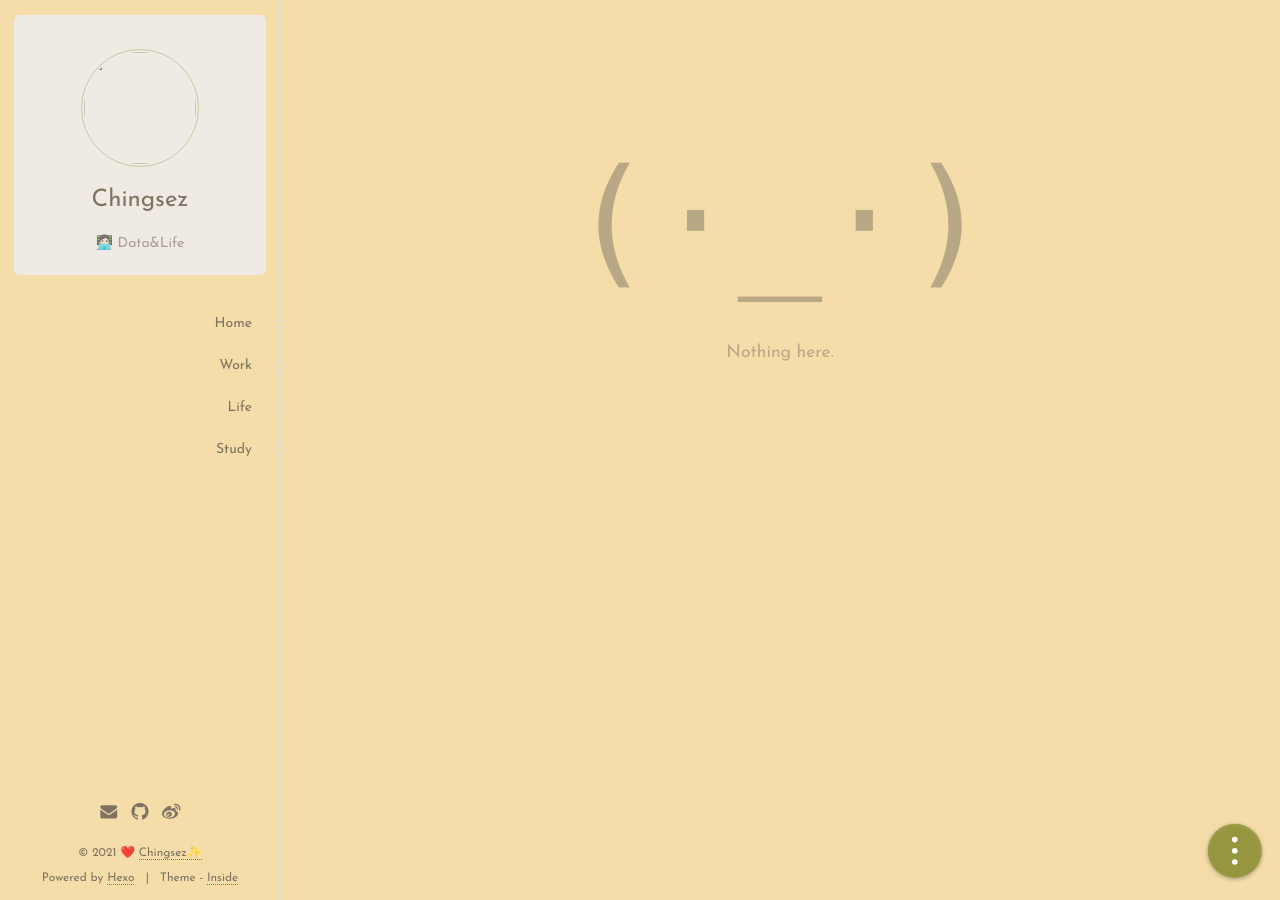
==== commit 6c752686: "Site updated: 2021-03-02 15:57:24" ====
--- a/404/index.html
+++ b/404/index.html
@@ -5,18 +5,18 @@
 <title>Chingsez's Blog</title>
 <base href="/">
 <meta name="viewport" content="width=device-width, initial-scale=1, maximum-scale=1, user-scalable=0">
-<link rel="canonical" href="https://chingsez.github.io/404/">
+<link rel="canonical" href="http://example.com/404/">
 <link rel="icon" type="image/x-icon" href="/favicon.ico">
 
 <meta property="og:type" content="website">
 <meta property="og:title" content="404">
-<meta property="og:url" content="https://chingsez.github.io/404/index.html">
+<meta property="og:url" content="http://example.com/404/index.html">
 <meta property="og:site_name" content="Chingsez&#39;s Blog">
 <meta property="og:locale" content="en_US">
-<meta property="og:image" content="https://tva1.sinaimg.cn/large/008eGmZEly1gmm3kkllflj30u00u0e82.jpg">
+<meta property="og:image" content="http://tva1.sinaimg.cn/large/008eGmZEly1gmm3kkllflj30u00u0e82.jpg">
 <meta property="article:author" content="Chingsez">
 <meta name="twitter:card" content="summary">
-<meta name="twitter:image" content="https://tva1.sinaimg.cn/large/008eGmZEly1gmm3kkllflj30u00u0e82.jpg">
+<meta name="twitter:image" content="http://tva1.sinaimg.cn/large/008eGmZEly1gmm3kkllflj30u00u0e82.jpg">
 
 
 <!-- hexo injector head_end start --><link href="//fonts.googleapis.com/css?family=Baloo+Bhaijaan|Inconsolata|Josefin+Sans|Montserrat" rel="stylesheet"><link href="/styles.43478ea7e28ed563c48b.css" rel="stylesheet">
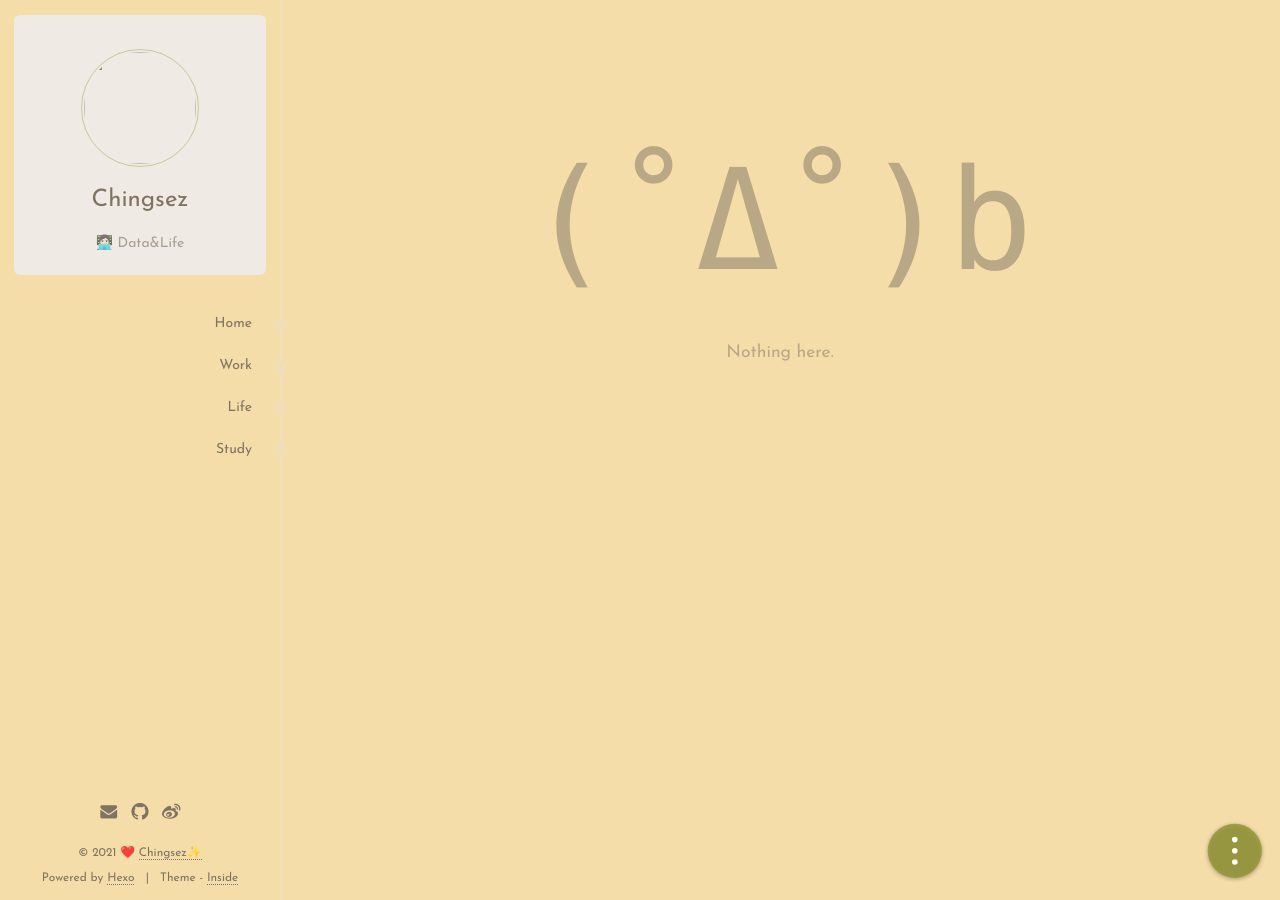
==== commit e2b59342: "Site updated: 2021-03-02 15:59:33" ====
--- a/404/index.html
+++ b/404/index.html
@@ -20,7 +20,7 @@
 
 
 <!-- hexo injector head_end start --><link href="//fonts.googleapis.com/css?family=Baloo+Bhaijaan|Inconsolata|Josefin+Sans|Montserrat" rel="stylesheet"><link href="/styles.43478ea7e28ed563c48b.css" rel="stylesheet">
-<script src="/config.ea10507fc0d02f4f5159.js"></script>
+<script src="/config.ec92a9b7f912aa2b1f18.js"></script>
 
 <link rel="stylesheet" href="/theme.897090c731736257d7a2.css" is="theme">
 <!-- hexo injector head_end end --><meta name="generator" content="Hexo 5.3.0"></head>
